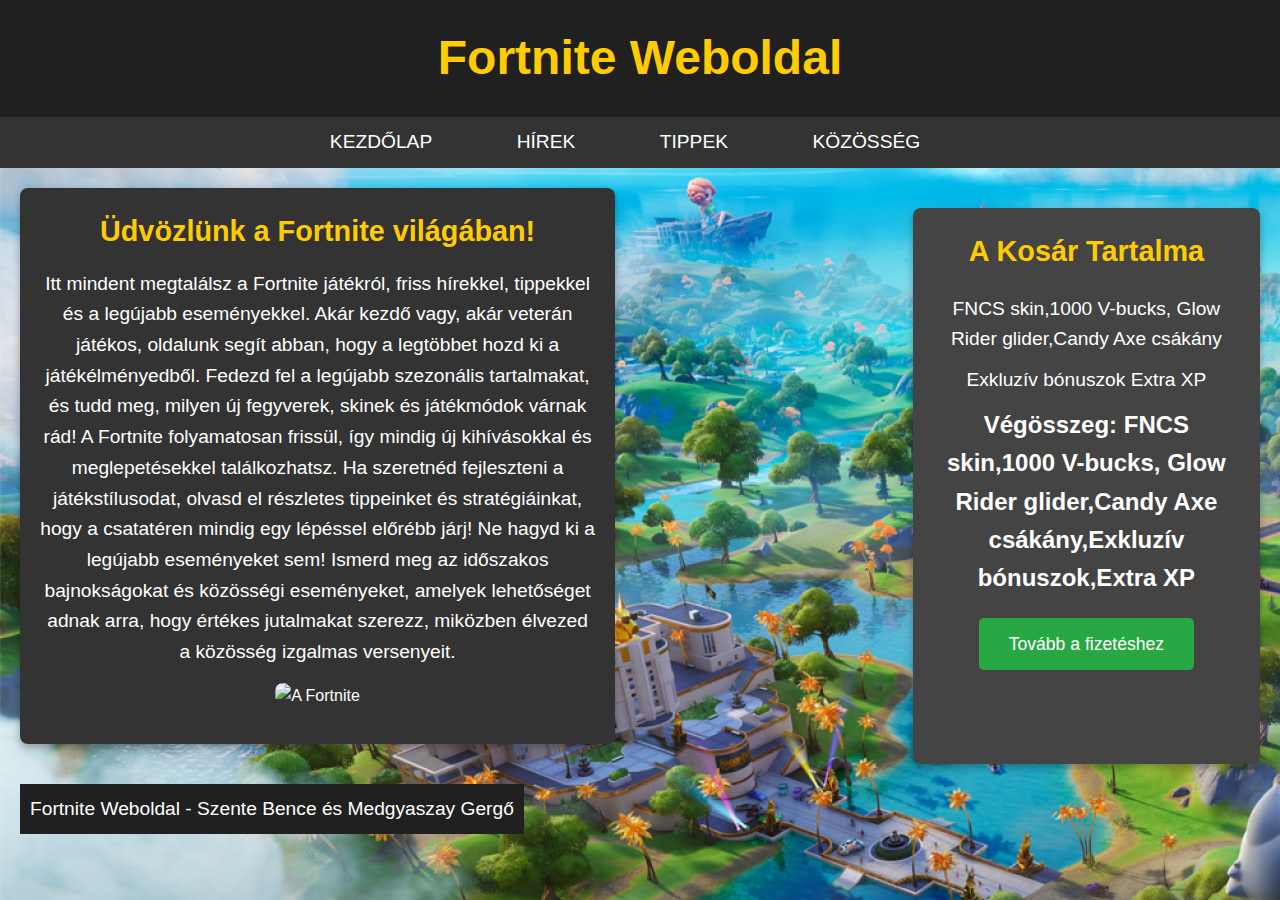
==== index.html @ afb7e100 "Következő rész" ====
<!DOCTYPE html>
<html lang="hu">
<head>
    <meta charset="UTF-8">
    <meta name="viewport" content="width=device-width, initial-scale=1.0">
    <link rel="stylesheet" href="stilus.css">
    <title>Fortnite Weboldal</title>
</head>
<body>
    <main>
        <header>
            <h1>Fortnite Weboldal</h1>
        </header>

        <nav>
            <ul>
                <li><a href="index.html">Kezdőlap</a></li>
                <li><a href="Hírek.html">Hírek</a></li>
                <li><a href="#tips">Tippek</a></li>
                <li><a href="Community.html">Közösség</a></li>
                
            </ul>
        </nav>

        <article>
            
            <div id="home" class="Tartalom">
                <h2>Üdvözlünk a Fortnite világában!</h2>
                <p>Itt mindent megtalálsz a Fortnite játékról, friss hírekkel, tippekkel és a legújabb eseményekkel.
                    Akár kezdő vagy, akár veterán játékos, oldalunk segít abban, hogy a legtöbbet hozd ki a játékélményedből. Fedezd fel a legújabb szezonális tartalmakat, és tudd meg, milyen új fegyverek, skinek és játékmódok várnak rád!
                    A Fortnite folyamatosan frissül, így mindig új kihívásokkal és meglepetésekkel találkozhatsz. Ha szeretnéd fejleszteni a játékstílusodat, olvasd el részletes tippeinket és stratégiáinkat, hogy a csatatéren mindig egy lépéssel előrébb járj!
                    Ne hagyd ki a legújabb eseményeket sem! Ismerd meg az időszakos bajnokságokat és közösségi eseményeket, amelyek lehetőséget adnak arra, hogy értékes jutalmakat szerezz, miközben élvezed a közösség izgalmas versenyeit.
                </p>
                <img src="Kepek/fortnite1.jpg   " alt="A Fortnite">
            </div>

        
            

        <aside class="kosar">
            <h2>A Kosár Tartalma</h2>
            <p><span>FNCS skin,1000 V-bucks, Glow Rider glider,Candy Axe csákány</span></p>
            <p><span>Exkluzív bónuszok</span> <span>Extra XP</span></p>
            <span class="vegosszeg">Végösszeg: FNCS skin,1000 V-bucks, Glow Rider glider,Candy Axe csákány,Exkluzív bónuszok,Extra XP </span>
            <a class="fizetes" href="#">Tovább a fizetéshez</a>
        </aside>

        <footer>
            <p>Fortnite Weboldal - Szente Bence és Medgyaszay Gergő</p>
        </footer>
    </main>
</body>
</html>
---- stilus.css ----
* {
    margin: 0;
    padding: 0;
    box-sizing: border-box;
}

body {
    font-family: 'Arial', sans-serif;
    line-height: 1.6;
    background-image: url(kepek/hatter1.jpg);
    color: #fff;
}


header {
    background: #202020;
    color: #ffcc00;
    text-align: center;
    padding: 20px 0;
}

header h1 {
    font-size: 3rem;
    font-weight: bold;
}

nav {
    background: #333;
    color: #fff;
}

nav ul {
    list-style-type: none;
    text-align: center;
    padding: 10px 0;
}

nav ul li {
    display: inline-block;
    margin-right: 30px;
}

nav ul li a {
    color: #fff;
    text-decoration: none;
    padding: 12px 25px;
    font-size: 1.2rem;
    text-transform: uppercase;
}

nav ul li a:hover {
    background-color: #ffcc00;
    color: #202020;
    border-radius: 5px;
}


article {
    margin: 20px;
    display: flex;
    flex-wrap: wrap;
    justify-content: space-between;
}


.Tartalom {
    background: #333;
    border-radius: 8px;
    box-shadow: 0 4px 8px rgba(0, 0, 0, 0.3);
    padding: 20px;
    margin-bottom: 20px;
    width: 48%; 
    text-align: center;
}

.Tartalom h2 {
    font-size: 1.8rem;
    margin-bottom: 15px;
    color: #ffcc00;
}

.Tartalom img {
    width: 100%;
    height: auto;
    border-radius: 8px;
    margin-bottom: 15px;
}

.Tartalom p {
    font-size: 1.2rem;
    margin-bottom: 15px;
}

.Tartalom a {
    display: inline-block;
    background: #007bff;
    color: white;
    padding: 12px 30px;
    border-radius: 5px;
    text-decoration: none;
    text-align: center;
    font-size: 1.1rem;
}

.Tartalom a:hover {
    background: #0056b3;
}


.kosar {
    background: #444;
    padding: 20px;
    border-radius: 8px;
    width: 28%;
    box-shadow: 0 4px 8px rgba(0, 0, 0, 0.3);
    margin-top: 20px;
    text-align: center;
}
.kosar img{
    width: 100%;
}
.kosar h2 {
    font-size: 1.8rem;
    margin-bottom: 20px;
    color: #ffcc00;
}

.kosar p {
    font-size: 1.2rem;
    margin-bottom: 10px;
}

.elrendezes {
    display: flex;
    justify-content: space-between;
}

.vegosszeg {
    font-size: 1.5rem;
    font-weight: bold;
    margin-top: 20px;
}

.fizetes {
    display: inline-block;
    background: #28a745;
    color: white;
    padding: 12px 30px;
    border-radius: 5px;
    text-decoration: none;
    margin-top: 20px;
    text-align: center;
    font-size: 1.1rem;
}

.fizetes:hover {
    background: #218838;
}


footer {
    background: #202020;
    color: #fff;
    text-align: center;
    padding: 10px;
    margin-top: 20px;
    font-size: 1.2rem;
}


@media (max-width: 768px) {
    article {
        flex-direction: column;
    }

    .Tartalom {
        width: 100%;
    }

    .kosar {
        width: 100%;
        margin-top: 20px;
    }
}
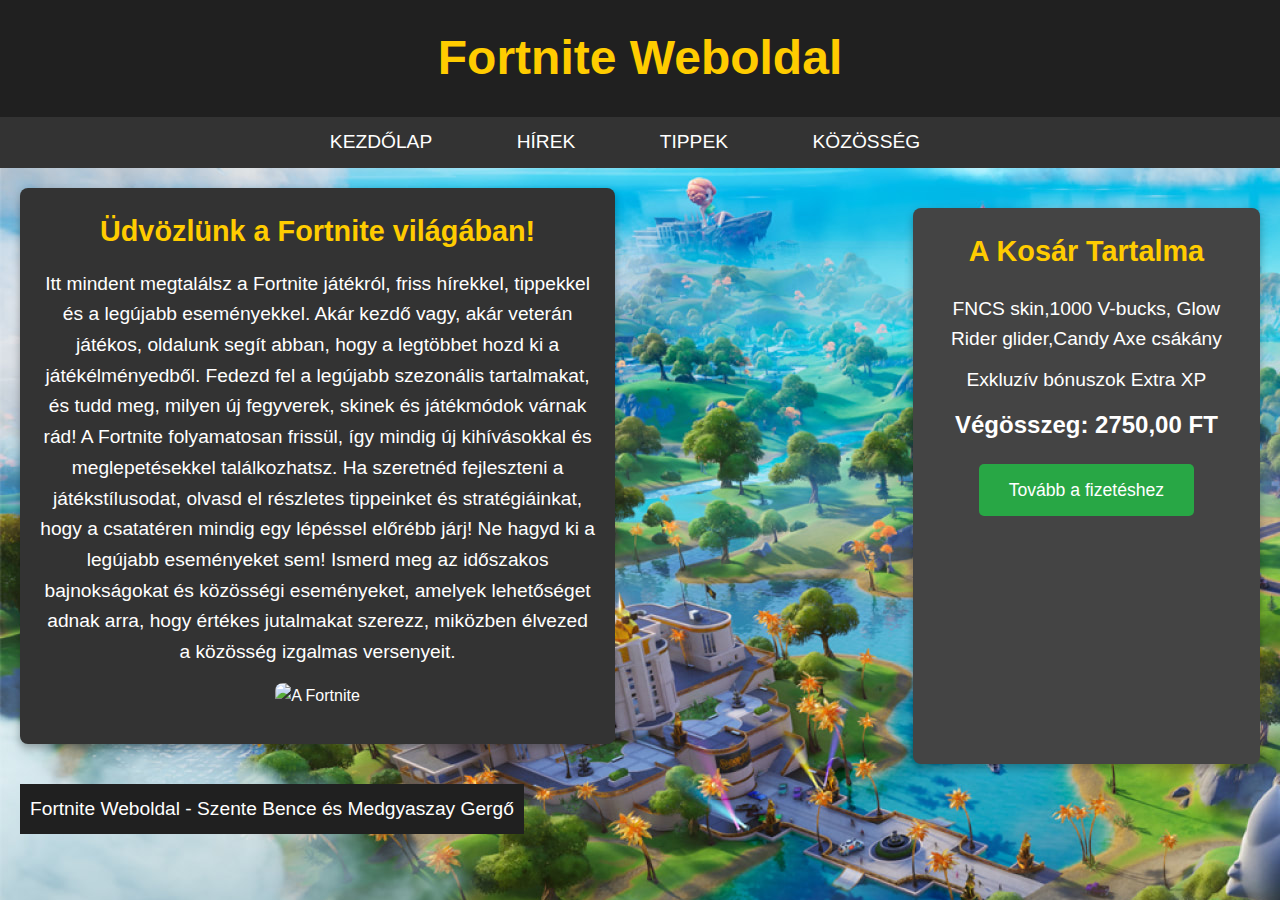
==== commit 36f3b6cd: "fizetes" ====
--- a/index.html
+++ b/index.html
@@ -16,7 +16,7 @@
             <ul>
                 <li><a href="index.html">Kezdőlap</a></li>
                 <li><a href="Hírek.html">Hírek</a></li>
-                <li><a href="#tips">Tippek</a></li>
+                <li><a href="Tippek.html">Tippek</a></li>
                 <li><a href="Community.html">Közösség</a></li>
                 
             </ul>
@@ -41,7 +41,7 @@
             <h2>A Kosár Tartalma</h2>
             <p><span>FNCS skin,1000 V-bucks, Glow Rider glider,Candy Axe csákány</span></p>
             <p><span>Exkluzív bónuszok</span> <span>Extra XP</span></p>
-            <span class="vegosszeg">Végösszeg: FNCS skin,1000 V-bucks, Glow Rider glider,Candy Axe csákány,Exkluzív bónuszok,Extra XP </span>
+            <span class="vegosszeg">Végösszeg: 2750,00 FT </span>
             <a class="fizetes" href="#">Tovább a fizetéshez</a>
         </aside>
 
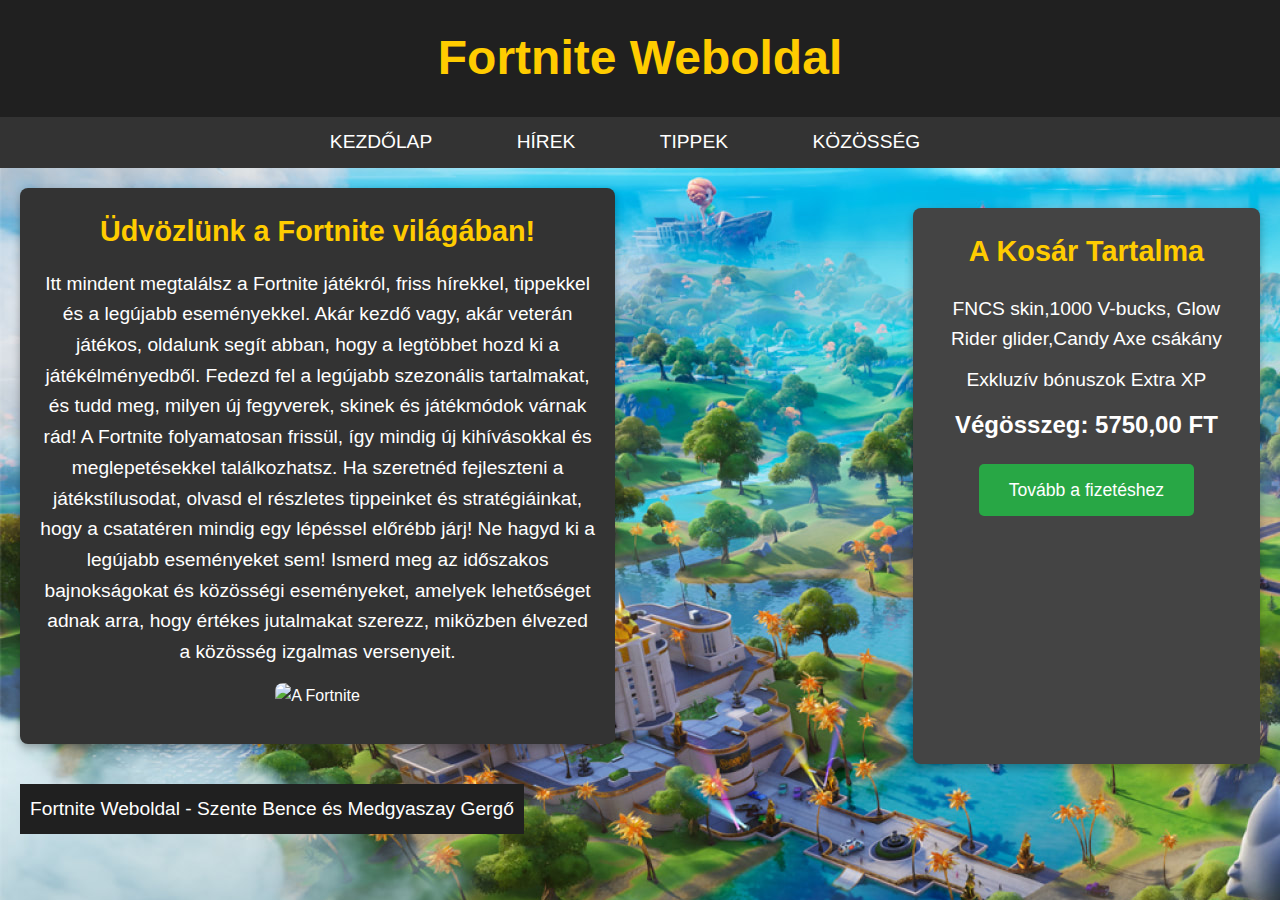
==== commit f973cada: "vasar" ====
--- a/index.html
+++ b/index.html
@@ -41,7 +41,7 @@
             <h2>A Kosár Tartalma</h2>
             <p><span>FNCS skin,1000 V-bucks, Glow Rider glider,Candy Axe csákány</span></p>
             <p><span>Exkluzív bónuszok</span> <span>Extra XP</span></p>
-            <span class="vegosszeg">Végösszeg: 2750,00 FT </span>
+            <span class="vegosszeg">Végösszeg: 5750,00 FT </span>
             <a class="fizetes" href="#">Tovább a fizetéshez</a>
         </aside>
 
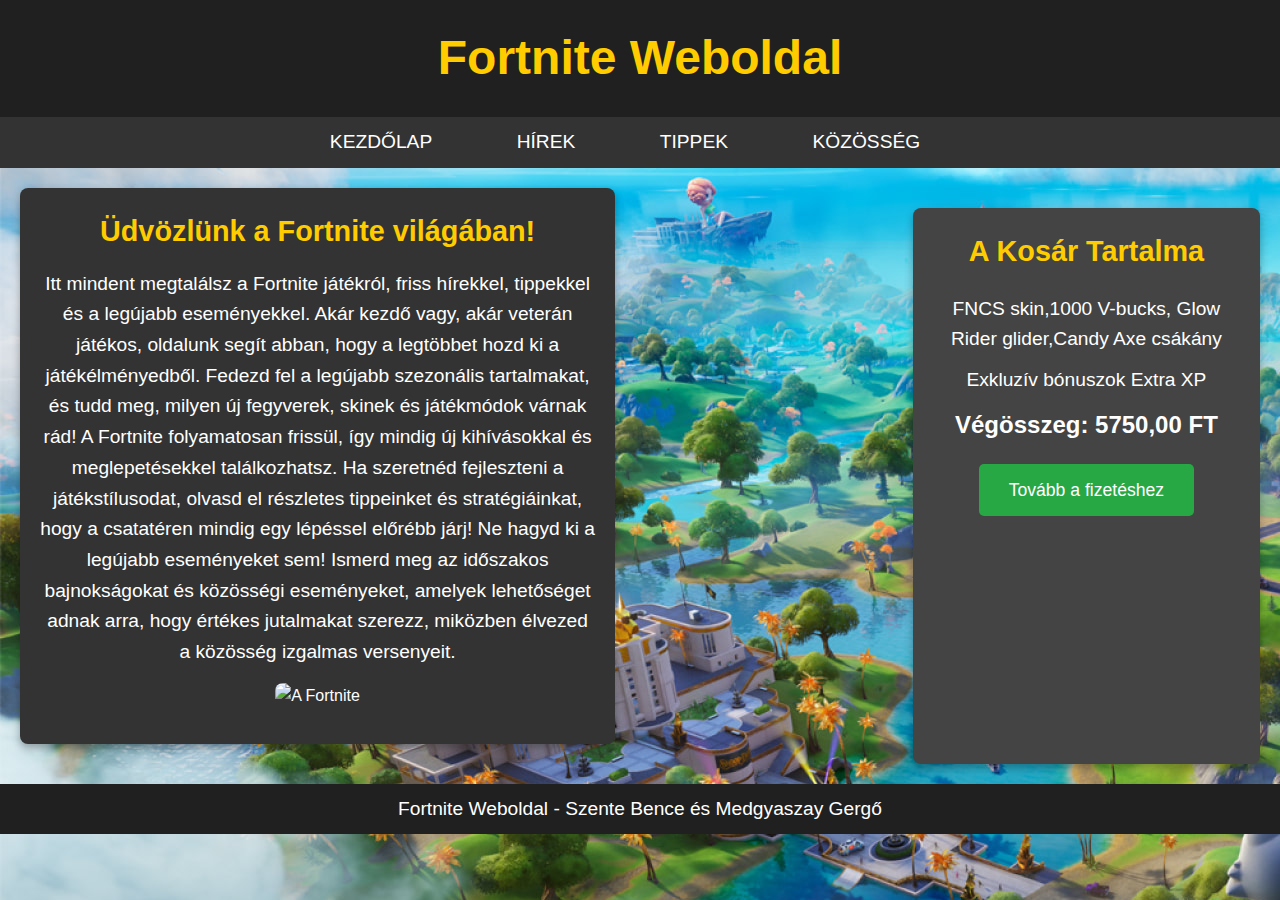
==== commit b54da8eb: "Szépítés" ====
--- a/index.html
+++ b/index.html
@@ -6,48 +6,50 @@
     <link rel="stylesheet" href="stilus.css">
     <title>Fortnite Weboldal</title>
 </head>
-<body>
-    <main>
-        <header>
-            <h1>Fortnite Weboldal</h1>
-        </header>
+    <body>
+        <main>
+            <header>
+                <h1>Fortnite Weboldal</h1>
+            </header>
 
-        <nav>
-            <ul>
-                <li><a href="index.html">Kezdőlap</a></li>
-                <li><a href="Hírek.html">Hírek</a></li>
-                <li><a href="Tippek.html">Tippek</a></li>
-                <li><a href="Community.html">Közösség</a></li>
+            <nav>
+                <ul>
+                    <li><a href="index.html">Kezdőlap</a></li>
+                    <li><a href="Hírek.html">Hírek</a></li>
+                    <li><a href="Tippek.html">Tippek</a></li>
+                    <li><a href="Community.html">Közösség</a></li>
                 
             </ul>
-        </nav>
+            </nav>
 
-        <article>
+            <article>
             
-            <div id="home" class="Tartalom">
-                <h2>Üdvözlünk a Fortnite világában!</h2>
-                <p>Itt mindent megtalálsz a Fortnite játékról, friss hírekkel, tippekkel és a legújabb eseményekkel.
+                <div id="home" class="Tartalom">
+                    <h2>Üdvözlünk a Fortnite világában!</h2>
+                    <p>Itt mindent megtalálsz a Fortnite játékról, friss hírekkel, tippekkel és a legújabb eseményekkel.
                     Akár kezdő vagy, akár veterán játékos, oldalunk segít abban, hogy a legtöbbet hozd ki a játékélményedből. Fedezd fel a legújabb szezonális tartalmakat, és tudd meg, milyen új fegyverek, skinek és játékmódok várnak rád!
                     A Fortnite folyamatosan frissül, így mindig új kihívásokkal és meglepetésekkel találkozhatsz. Ha szeretnéd fejleszteni a játékstílusodat, olvasd el részletes tippeinket és stratégiáinkat, hogy a csatatéren mindig egy lépéssel előrébb járj!
                     Ne hagyd ki a legújabb eseményeket sem! Ismerd meg az időszakos bajnokságokat és közösségi eseményeket, amelyek lehetőséget adnak arra, hogy értékes jutalmakat szerezz, miközben élvezed a közösség izgalmas versenyeit.
-                </p>
-                <img src="Kepek/fortnite1.jpg   " alt="A Fortnite">
-            </div>
+                    </p>
+                    <img src="Kepek/fortnite1.jpg   " alt="A Fortnite">
+                </div>
+                
+                <aside class="kosar">
+                    <h2>A Kosár Tartalma</h2>
+                    <p><span>FNCS skin,1000 V-bucks, Glow Rider glider,Candy Axe csákány</span></p>
+                    <p><span>Exkluzív bónuszok</span> <span>Extra XP</span></p>
+                    <span class="vegosszeg">Végösszeg: 5750,00 FT </span>
+                    <a class="fizetes" href="#">Tovább a fizetéshez</a>
+                </aside>
+    
 
-        
+            </article>
             
 
-        <aside class="kosar">
-            <h2>A Kosár Tartalma</h2>
-            <p><span>FNCS skin,1000 V-bucks, Glow Rider glider,Candy Axe csákány</span></p>
-            <p><span>Exkluzív bónuszok</span> <span>Extra XP</span></p>
-            <span class="vegosszeg">Végösszeg: 5750,00 FT </span>
-            <a class="fizetes" href="#">Tovább a fizetéshez</a>
-        </aside>
-
-        <footer>
-            <p>Fortnite Weboldal - Szente Bence és Medgyaszay Gergő</p>
-        </footer>
-    </main>
+            
+            <footer>
+                <p>Fortnite Weboldal - Szente Bence és Medgyaszay Gergő</p>
+            </footer>
+        </main>
 </body>
 </html>
--- a/stilus.css
+++ b/stilus.css
@@ -116,9 +116,12 @@
     box-shadow: 0 4px 8px rgba(0, 0, 0, 0.3);
     margin-top: 20px;
     text-align: center;
+    
+
 }
 .kosar img{
     width: 100%;
+    
 }
 .kosar h2 {
     font-size: 1.8rem;
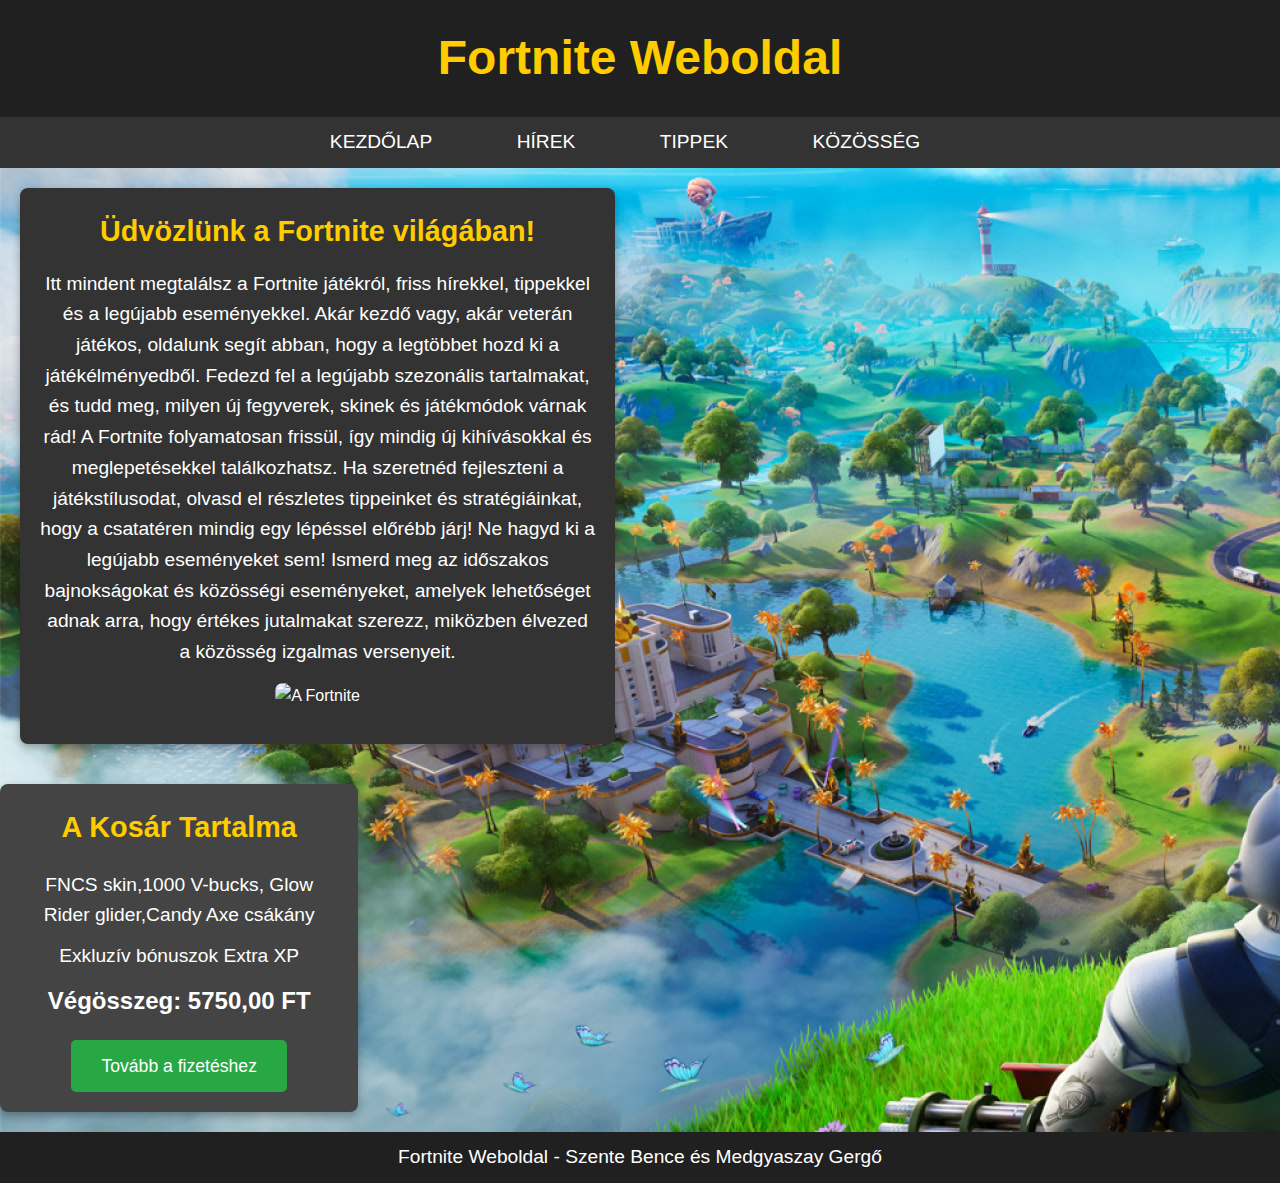
==== commit aa97f9d3: "valtozas" ====
--- a/index.html
+++ b/index.html
@@ -1,55 +1,62 @@
 <!DOCTYPE html>
 <html lang="hu">
+
 <head>
     <meta charset="UTF-8">
     <meta name="viewport" content="width=device-width, initial-scale=1.0">
     <link rel="stylesheet" href="stilus.css">
     <title>Fortnite Weboldal</title>
 </head>
-    <body>
-        <main>
-            <header>
-                <h1>Fortnite Weboldal</h1>
-            </header>
 
-            <nav>
-                <ul>
-                    <li><a href="index.html">Kezdőlap</a></li>
-                    <li><a href="Hírek.html">Hírek</a></li>
-                    <li><a href="Tippek.html">Tippek</a></li>
-                    <li><a href="Community.html">Közösség</a></li>
-                
+<body>
+    <main>
+        <header>
+            <h1>Fortnite Weboldal</h1>
+        </header>
+
+        <nav>
+            <ul>
+                <li><a href="index.html">Kezdőlap</a></li>
+                <li><a href="Hírek.html">Hírek</a></li>
+                <li><a href="Tippek.html">Tippek</a></li>
+                <li><a href="Community.html">Közösség</a></li>
+
             </ul>
-            </nav>
+        </nav>
 
-            <article>
-            
-                <div id="home" class="Tartalom">
-                    <h2>Üdvözlünk a Fortnite világában!</h2>
-                    <p>Itt mindent megtalálsz a Fortnite játékról, friss hírekkel, tippekkel és a legújabb eseményekkel.
-                    Akár kezdő vagy, akár veterán játékos, oldalunk segít abban, hogy a legtöbbet hozd ki a játékélményedből. Fedezd fel a legújabb szezonális tartalmakat, és tudd meg, milyen új fegyverek, skinek és játékmódok várnak rád!
-                    A Fortnite folyamatosan frissül, így mindig új kihívásokkal és meglepetésekkel találkozhatsz. Ha szeretnéd fejleszteni a játékstílusodat, olvasd el részletes tippeinket és stratégiáinkat, hogy a csatatéren mindig egy lépéssel előrébb járj!
-                    Ne hagyd ki a legújabb eseményeket sem! Ismerd meg az időszakos bajnokságokat és közösségi eseményeket, amelyek lehetőséget adnak arra, hogy értékes jutalmakat szerezz, miközben élvezed a közösség izgalmas versenyeit.
-                    </p>
-                    <img src="Kepek/fortnite1.jpg   " alt="A Fortnite">
-                </div>
-                
-                <aside class="kosar">
-                    <h2>A Kosár Tartalma</h2>
-                    <p><span>FNCS skin,1000 V-bucks, Glow Rider glider,Candy Axe csákány</span></p>
-                    <p><span>Exkluzív bónuszok</span> <span>Extra XP</span></p>
-                    <span class="vegosszeg">Végösszeg: 5750,00 FT </span>
-                    <a class="fizetes" href="#">Tovább a fizetéshez</a>
-                </aside>
-    
+        <article>
+            <div id="home" class="Tartalom">
+                <h2>Üdvözlünk a Fortnite világában!</h2>
+                <p>Itt mindent megtalálsz a Fortnite játékról, friss hírekkel, tippekkel és a legújabb eseményekkel.
+                    Akár kezdő vagy, akár veterán játékos, oldalunk segít abban, hogy a legtöbbet hozd ki a
+                    játékélményedből. Fedezd fel a legújabb szezonális tartalmakat, és tudd meg, milyen új fegyverek,
+                    skinek és játékmódok várnak rád!
+                    A Fortnite folyamatosan frissül, így mindig új kihívásokkal és meglepetésekkel találkozhatsz. Ha
+                    szeretnéd fejleszteni a játékstílusodat, olvasd el részletes tippeinket és stratégiáinkat, hogy a
+                    csatatéren mindig egy lépéssel előrébb járj!
+                    Ne hagyd ki a legújabb eseményeket sem! Ismerd meg az időszakos bajnokságokat és közösségi
+                    eseményeket, amelyek lehetőséget adnak arra, hogy értékes jutalmakat szerezz, miközben élvezed a
+                    közösség izgalmas versenyeit.
+                </p>
+                <img src="Kepek/fortnite1.jpg   " alt="A Fortnite">
+            </div>
+        </article>
 
-            </article>
-            
 
-            
+
+
+            <aside class="kosar">
+                <h2>A Kosár Tartalma</h2>
+                <p><span>FNCS skin,1000 V-bucks, Glow Rider glider,Candy Axe csákány</span></p>
+                <p><span>Exkluzív bónuszok</span> <span>Extra XP</span></p>
+                <span class="vegosszeg">Végösszeg: 5750,00 FT </span>
+                <a class="fizetes" href="#">Tovább a fizetéshez</a>
+            </aside>
+
             <footer>
                 <p>Fortnite Weboldal - Szente Bence és Medgyaszay Gergő</p>
             </footer>
-        </main>
+    </main>
 </body>
-</html>
+
+</html>--- a/stilus.css
+++ b/stilus.css
@@ -116,13 +116,8 @@
     box-shadow: 0 4px 8px rgba(0, 0, 0, 0.3);
     margin-top: 20px;
     text-align: center;
-    
+}
 
-}
-.kosar img{
-    width: 100%;
-    
-}
 .kosar h2 {
     font-size: 1.8rem;
     margin-bottom: 20px;
@@ -186,5 +181,3 @@
         margin-top: 20px;
     }
 }
-
-
